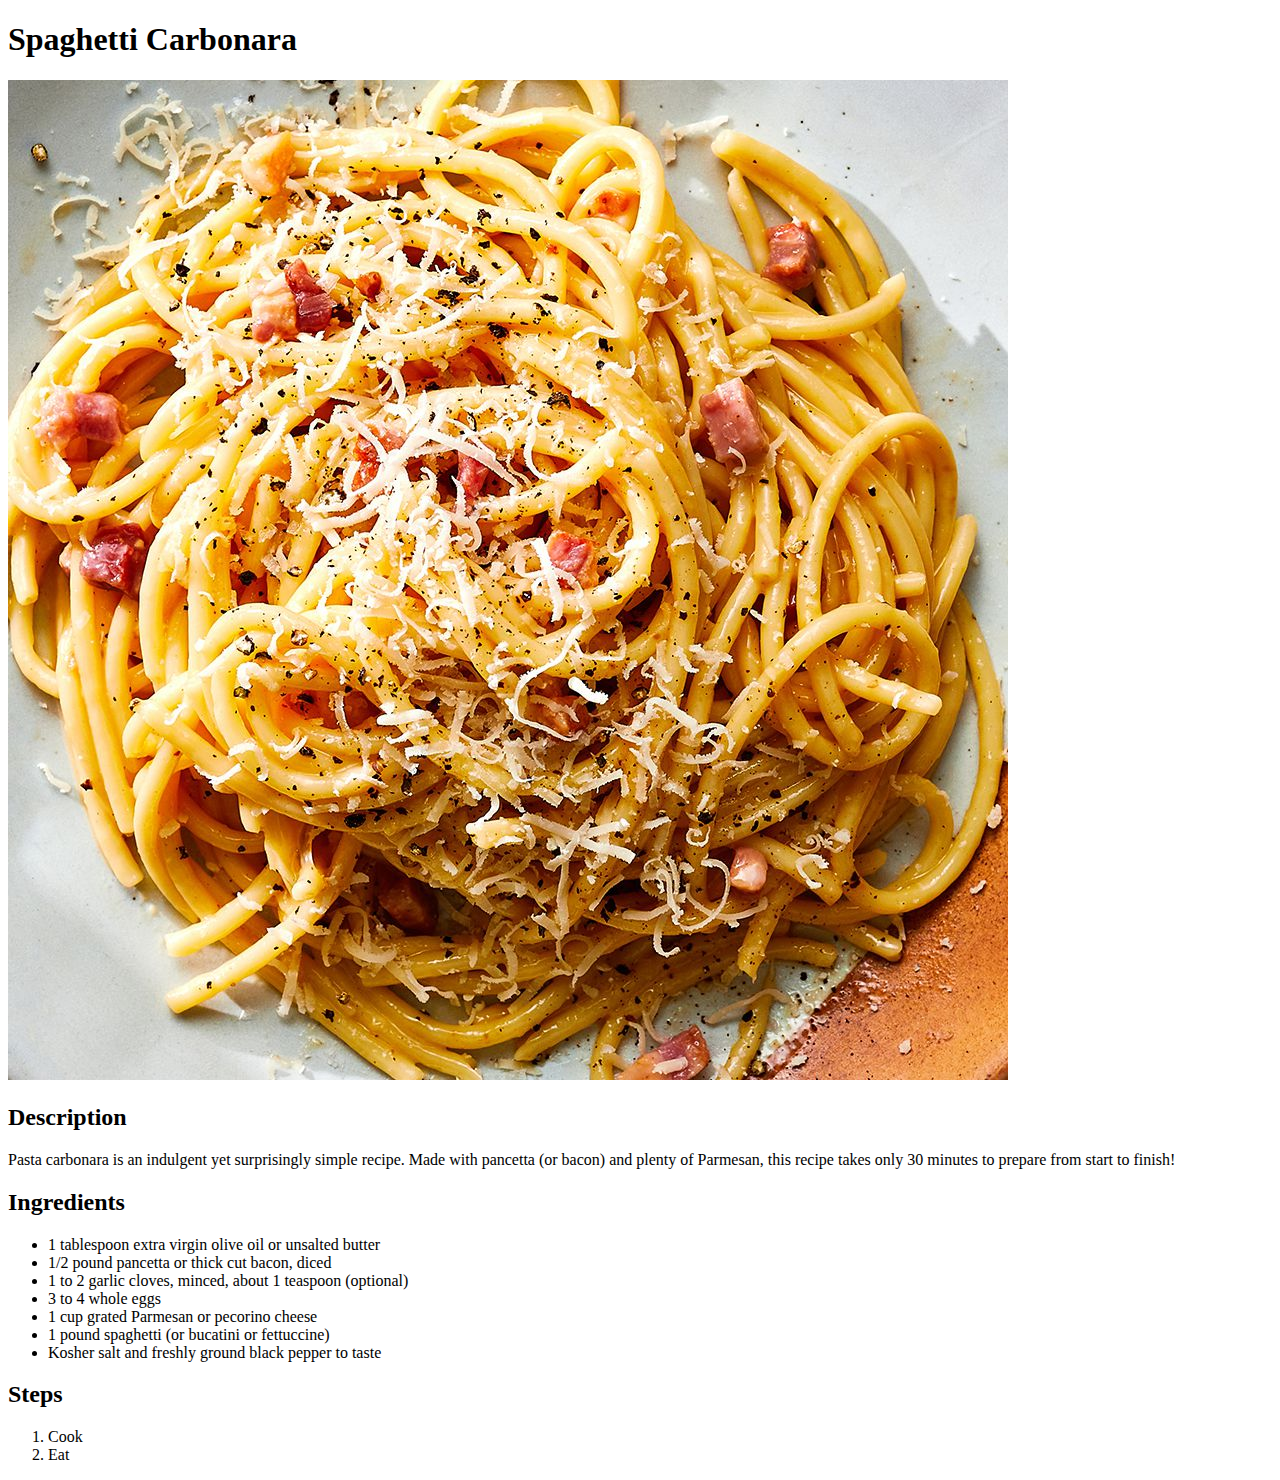
==== recipes/carbonara.html @ 2d6f1030 "Added recipes" ====
<!DOCTYPE html>
<html lang="en">
<head>
    <meta charset="UTF-8">
    <meta http-equiv="X-UA-Compatible" content="IE=edge">
    <meta name="viewport" content="width=device-width, initial-scale=1.0">
    <title>Document</title>
</head>
<body>
    <h1>Spaghetti Carbonara</h1>
    <img src="../images/carbonara.jpg">
    <br>
    <h2>Description</h2>
    <p>Pasta carbonara is an indulgent yet surprisingly simple recipe. Made with pancetta 
        (or bacon) and plenty of Parmesan, this recipe takes only 30 minutes to prepare from 
        start to finish!</p>
    <h2>Ingredients</h2>
    <ul>
        <li>1 tablespoon extra virgin olive oil or unsalted butter</li>
        <li>1/2 pound pancetta or thick cut bacon, diced</li>
        <li>1 to 2 garlic cloves, minced, about 1 teaspoon (optional)</li>
        <li>3 to 4 whole eggs</li>
        <li>1 cup grated Parmesan or pecorino cheese</li>
        <li>1 pound spaghetti (or bucatini or fettuccine)</li>
        <li>Kosher salt and freshly ground black pepper to taste</li>
    </ul>
    <h2>Steps</h2>
    <ol>
        <li>Cook</li>
        <li>Eat</li>
    </ol>
</body>
</html>
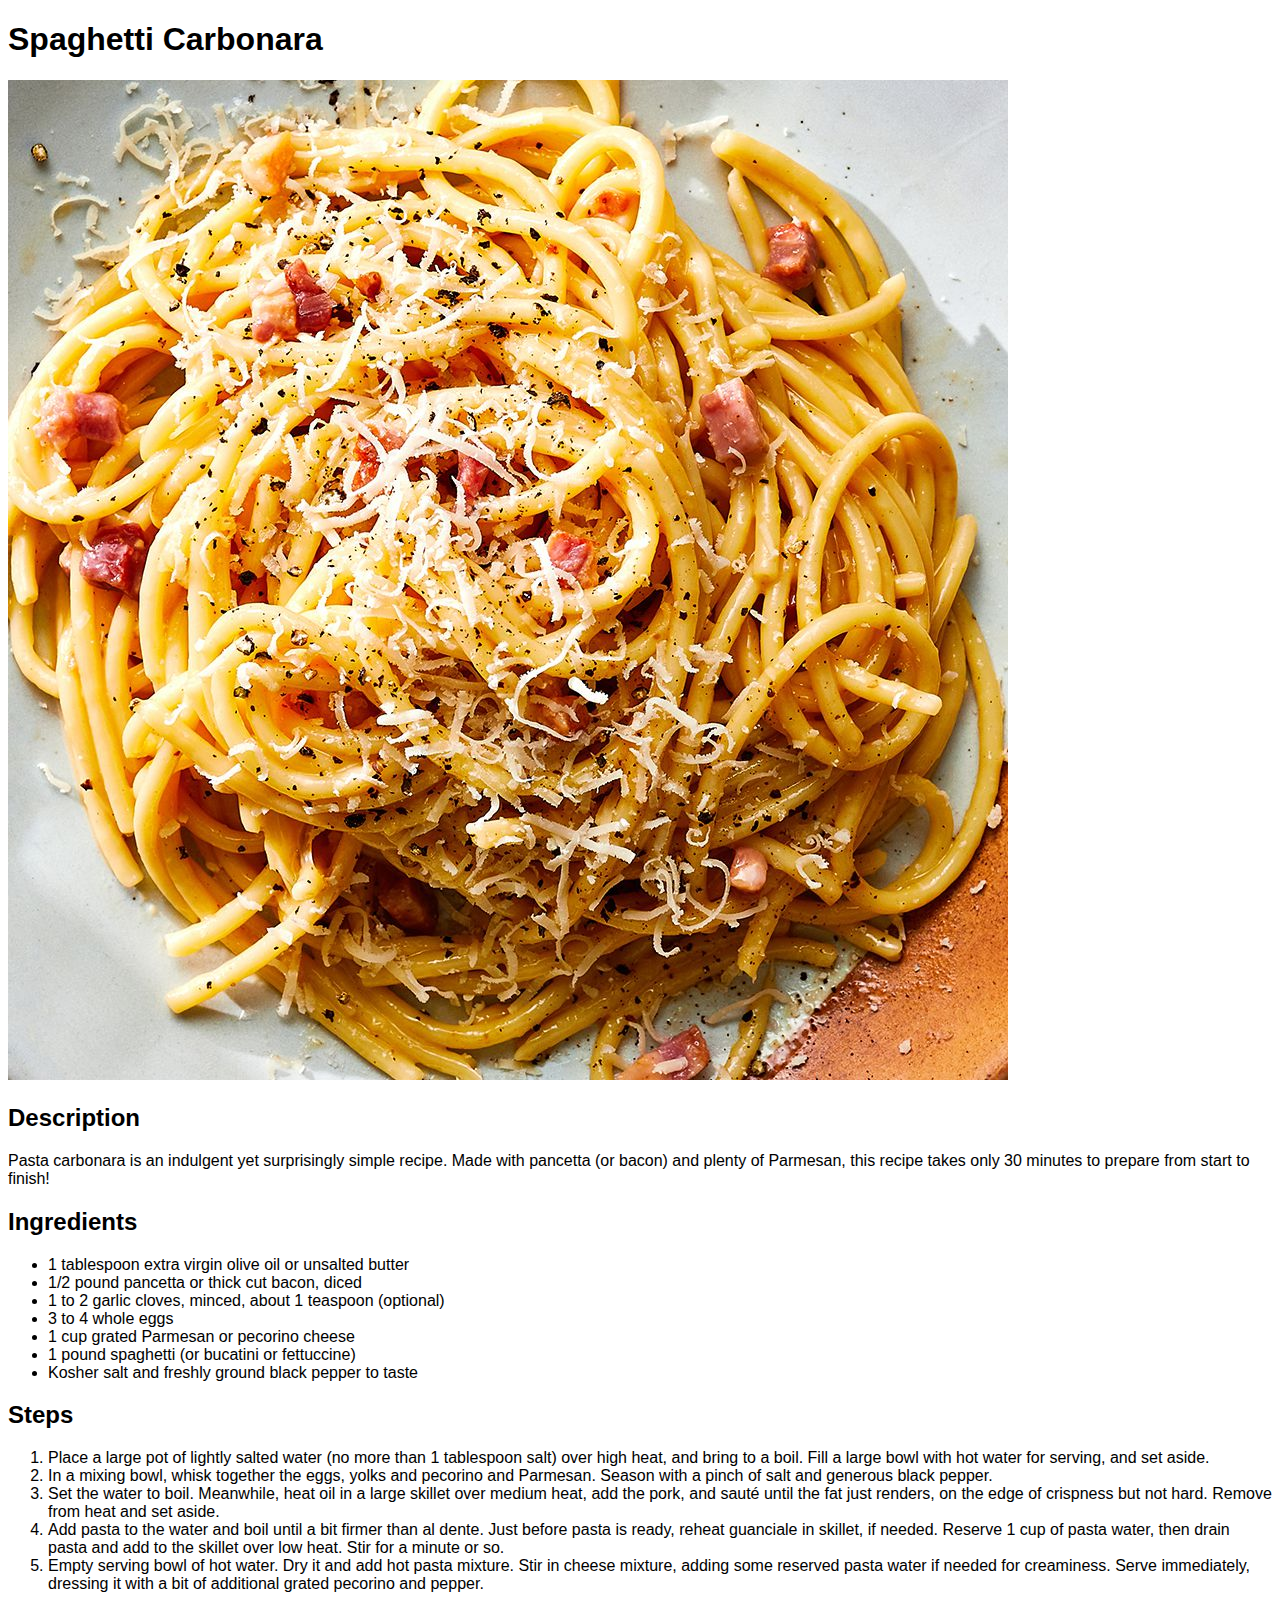
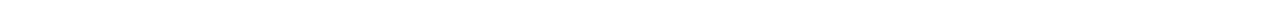
==== commit b9e88a33: "Updating all changes" ====
--- a/recipes/carbonara.html
+++ b/recipes/carbonara.html
@@ -5,6 +5,7 @@
     <meta http-equiv="X-UA-Compatible" content="IE=edge">
     <meta name="viewport" content="width=device-width, initial-scale=1.0">
     <title>Document</title>
+    <link rel="stylesheet" href="../style.css">
 </head>
 <body>
     <h1>Spaghetti Carbonara</h1>
@@ -26,8 +27,18 @@
     </ul>
     <h2>Steps</h2>
     <ol>
-        <li>Cook</li>
-        <li>Eat</li>
+        <li>Place a large pot of lightly salted water (no more than 1 tablespoon salt) over high heat, and bring to a boil. 
+            Fill a large bowl with hot water for serving, and set aside.</li>
+        <li>In a mixing bowl, whisk together the eggs, yolks and pecorino and Parmesan. 
+            Season with a pinch of salt and generous black pepper.</li>
+        <li>Set the water to boil. Meanwhile, heat oil in a large skillet over medium heat, add the pork, and sauté until the 
+            fat just renders, on the edge of crispness but not hard. Remove from heat and set aside.</li>
+        <li>Add pasta to the water and boil until a bit firmer than al dente. Just before pasta is ready, reheat guanciale in 
+            skillet, if needed. Reserve 1 cup of pasta water, then drain pasta and add to the skillet over low heat. 
+            Stir for a minute or so.</li>
+        <li>Empty serving bowl of hot water. Dry it and add hot pasta mixture. Stir in cheese mixture, adding some reserved 
+            pasta water if needed for creaminess. Serve immediately, dressing it with a bit of additional grated pecorino and 
+            pepper.</li>
     </ol>
 </body>
 </html>--- a/style.css
+++ b/style.css
@@ -0,0 +1,28 @@
+* {
+    font-family: "Helvetica", sans-serif;
+}
+
+.title {
+    background-color: coral;
+    color: white;
+    font-size: 40px;
+    font-style: italic, bold;
+    margin: 70px;
+    display: inline-block;
+    padding: 4px;
+    font-family: "Futura", sans-serif;
+}
+
+.recipe {
+   font-family: "Helvetica", sans-serif;
+   font-size: 22px;
+   font-style: italic;
+   color: black;
+   display: block;
+   margin: 70px;
+}
+
+.hero {
+    margin-right: auto;
+    display: inline-block;
+}